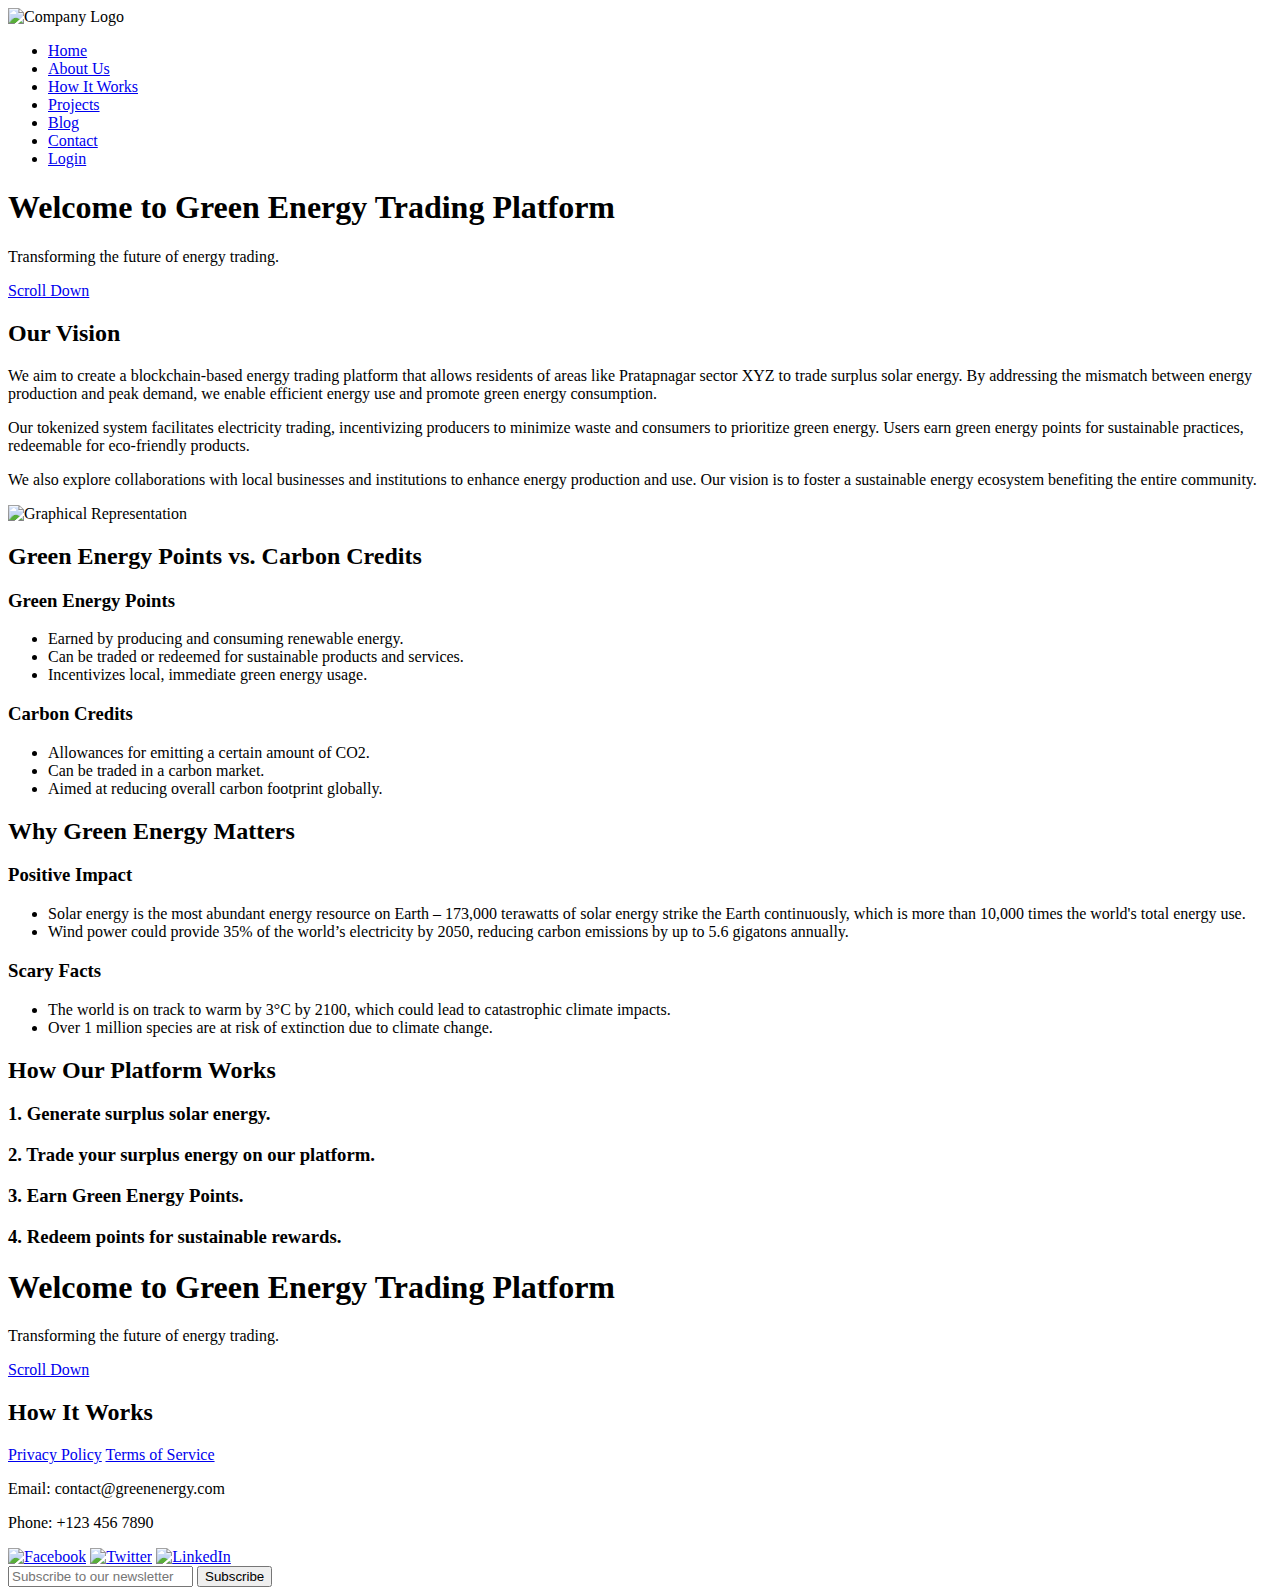
==== index.html @ 2029d24c "First Send Off" ====
<!DOCTYPE html>
<html lang="en">
<head>
    <meta charset="UTF-8">
    <meta name="viewport" content="width=device-width, initial-scale=1.0">
    <title>Green Energy Trading Platform</title>
    <link rel="stylesheet" href="styles.css">
</head>
<body>
    <header>
        <div class="container">
            <img src="logo.png" alt="Company Logo" class="logo">
            <nav>
                <div class="menu-icon" id="menu-icon">
                    <div></div>
                    <div></div>
                    <div></div>
                </div>
                <ul id="nav-links">
                    <li><a href="#home">Home</a></li>
                    <li><a href="about.html">About Us</a></li>
                    <li><a href="#how-it-works">How It Works</a></li>
                    <li><a href="#projects">Projects</a></li>
                    <li><a href="#blog">Blog</a></li>
                    <li><a href="#contact">Contact</a></li>
                    <li><a href="#login" class="login-button">Login</a></li>
                </ul>
            </nav>
        </div>
    </header>



    <section id="hero">
        <section id="home">
            <div class="hero-overlay"></div>
            <div class="container">
                <h1>Welcome to Green Energy Trading Platform</h1>
                <p>Transforming the future of energy trading.</p>
                <a href="#how-it-works" class="scroll-down">Scroll Down</a>
            </div>
        </section>
        
    </section>
    <section id="our-idea">
        <div class="container">
            <h2>Our Vision</h2>
            <div class="content">
                <div class="text">
                    <p>We aim to create a blockchain-based energy trading platform that allows residents of areas like Pratapnagar sector XYZ to trade surplus solar energy. By addressing the mismatch between energy production and peak demand, we enable efficient energy use and promote green energy consumption.</p>
                    <p>Our tokenized system facilitates electricity trading, incentivizing producers to minimize waste and consumers to prioritize green energy. Users earn green energy points for sustainable practices, redeemable for eco-friendly products.</p>
                    <p>We also explore collaborations with local businesses and institutions to enhance energy production and use. Our vision is to foster a sustainable energy ecosystem benefiting the entire community.</p>
                </div>
                <div class="graphic">
                    <img src="path-to-your-graphic.png" alt="Graphical Representation">
                </div>
            </div>
        </div>
    </section>
    
    <section id="green-energy-vs-carbon-credits">
        <div class="container">
            <h2>Green Energy Points vs. Carbon Credits</h2>
            <div class="comparison">
                <div class="comparison-item">
                    <h3>Green Energy Points</h3>
                    <ul>
                        <li>Earned by producing and consuming renewable energy.</li>
                        <li>Can be traded or redeemed for sustainable products and services.</li>
                        <li>Incentivizes local, immediate green energy usage.</li>
                    </ul>
                </div>
                <div class="comparison-item">
                    <h3>Carbon Credits</h3>
                    <ul>
                        <li>Allowances for emitting a certain amount of CO2.</li>
                        <li>Can be traded in a carbon market.</li>
                        <li>Aimed at reducing overall carbon footprint globally.</li>
                    </ul>
                </div>
            </div>
        </div>
    </section>

    <section id="facts">
        <div class="container">
            <h2>Why Green Energy Matters</h2>
            <div class="facts">
                <div class="fact-item">
                    <h3>Positive Impact</h3>
                    <ul>
                        <li>Solar energy is the most abundant energy resource on Earth – 173,000 terawatts of solar energy strike the Earth continuously, which is more than 10,000 times the world's total energy use.</li>
                        <li>Wind power could provide 35% of the world’s electricity by 2050, reducing carbon emissions by up to 5.6 gigatons annually.</li>
                    </ul>
                </div>
                <div class="fact-item">
                    <h3>Scary Facts</h3>
                    <ul>
                        <li>The world is on track to warm by 3°C by 2100, which could lead to catastrophic climate impacts.</li>
                        <li>Over 1 million species are at risk of extinction due to climate change.</li>
                    </ul>
                </div>
            </div>
        </div>
    </section>

    <section id="how-it-works">
        <div class="container">
            <h2>How Our Platform Works</h2>
            <div class="steps">
                <div class="step">
                    <h3>1. Generate surplus solar energy.</h3>
                </div>
                <div class="step">
                    <h3>2. Trade your surplus energy on our platform.</h3>
                </div>
                <div class="step">
                    <h3>3. Earn Green Energy Points.</h3>
                </div>
                <div class="step">
                    <h3>4. Redeem points for sustainable rewards.</h3>
                </div>
            </div>
        </div>
    </section>
    <section id="home">
        <div class="container">
            <h1>Welcome to Green Energy Trading Platform</h1>
            <p>Transforming the future of energy trading.</p>
            <a href="#how-it-works" class="scroll-down">Scroll Down</a>
        </div>
    </section>

    <section id="how-it-works">
        <div class="container">
            <h2>How It Works</h2>
            <!-- Content -->
        </div>
    </section>


    <footer>
        <div class="container">
            <div class="footer-links">
                <a href="#privacy">Privacy Policy</a>
                <a href="#terms">Terms of Service</a>
            </div>
            <div class="contact-info">
                <p>Email: contact@greenenergy.com</p>
                <p>Phone: +123 456 7890</p>
                <div class="social-media">
                    <a href="#facebook"><img src="facebook.png" alt="Facebook"></a>
                    <a href="#twitter"><img src="twitter.png" alt="Twitter"></a>
                    <a href="#linkedin"><img src="linkedin.png" alt="LinkedIn"></a>
                </div>
            </div>
            <div class="newsletter">
                <input type="email" placeholder="Subscribe to our newsletter">
                <button>Subscribe</button>
            </div>
        </div>
    </footer>

    <script src="scripts.js"></script>
</body>
</html>
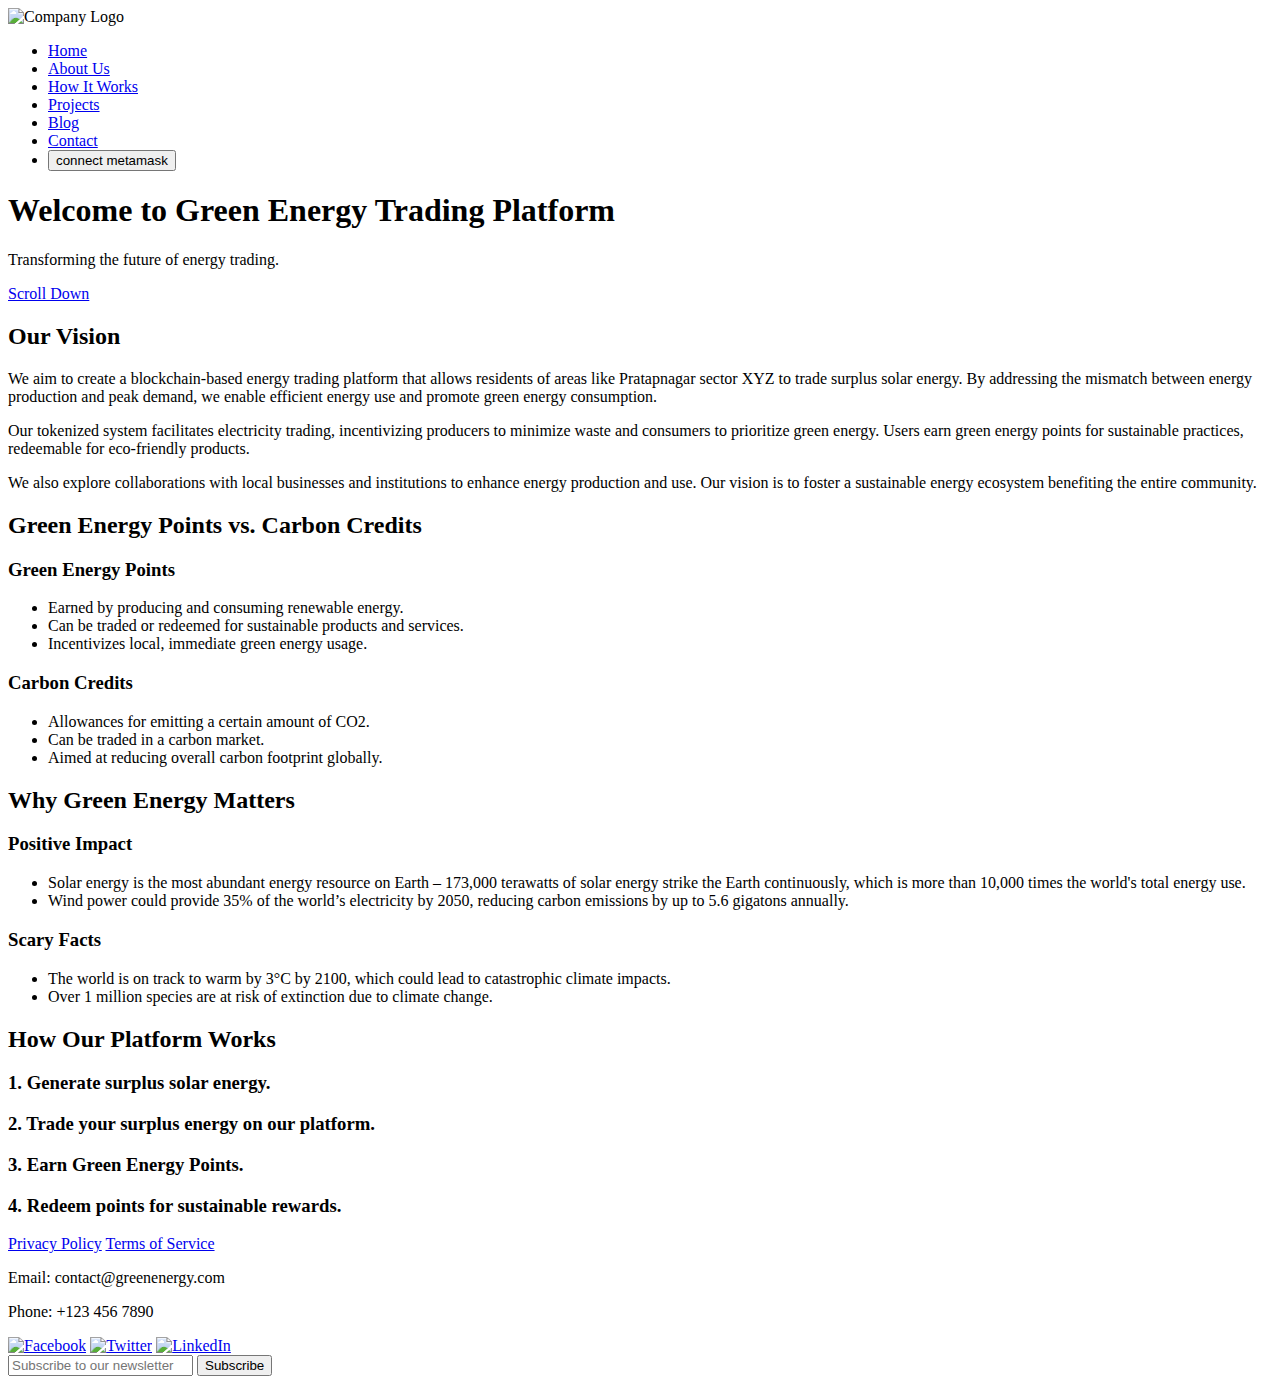
==== commit 152d93ba: "Merge pull request #3 from suhanibansal-05/main" ====
--- a/index.html
+++ b/index.html
@@ -1,15 +1,15 @@
 <!DOCTYPE html>
 <html lang="en">
 <head>
-    <meta charset="UTF-8">
-    <meta name="viewport" content="width=device-width, initial-scale=1.0">
+    <meta charset="UTF-8" />
+    <meta name="viewport" content="width=device-width, initial-scale=1.0" />
     <title>Green Energy Trading Platform</title>
-    <link rel="stylesheet" href="styles.css">
+    <link rel="stylesheet" href="styles.css" />
 </head>
 <body>
     <header>
         <div class="container">
-            <img src="logo.png" alt="Company Logo" class="logo">
+            <img src="Resources/logo.jpg" alt="Company Logo" class="logo" />
             <nav>
                 <div class="menu-icon" id="menu-icon">
                     <div></div>
@@ -23,16 +23,17 @@
                     <li><a href="#projects">Projects</a></li>
                     <li><a href="#blog">Blog</a></li>
                     <li><a href="#contact">Contact</a></li>
-                    <li><a href="#login" class="login-button">Login</a></li>
+                    <li><a href="index.html" target="_self"
+                        ><button
+                              id="connectButton">connect metamask</button></a></li>
                 </ul>
             </nav>
         </div>
     </header>
 
-
-
-    <section id="hero">
-        <section id="home">
+    <!-- Parent container with shared background image -->
+    <div class="shared-background">
+        <section id="hero">
             <div class="hero-overlay"></div>
             <div class="container">
                 <h1>Welcome to Green Energy Trading Platform</h1>
@@ -40,69 +41,68 @@
                 <a href="#how-it-works" class="scroll-down">Scroll Down</a>
             </div>
         </section>
-        
-    </section>
-    <section id="our-idea">
-        <div class="container">
-            <h2>Our Vision</h2>
-            <div class="content">
-                <div class="text">
-                    <p>We aim to create a blockchain-based energy trading platform that allows residents of areas like Pratapnagar sector XYZ to trade surplus solar energy. By addressing the mismatch between energy production and peak demand, we enable efficient energy use and promote green energy consumption.</p>
-                    <p>Our tokenized system facilitates electricity trading, incentivizing producers to minimize waste and consumers to prioritize green energy. Users earn green energy points for sustainable practices, redeemable for eco-friendly products.</p>
-                    <p>We also explore collaborations with local businesses and institutions to enhance energy production and use. Our vision is to foster a sustainable energy ecosystem benefiting the entire community.</p>
-                </div>
-                <div class="graphic">
-                    <img src="path-to-your-graphic.png" alt="Graphical Representation">
+
+        <section id="our-idea">
+            <div class="container">
+                <h2>Our Vision</h2>
+                <div class="content">
+                    <div class="text">
+                        <p>We aim to create a blockchain-based energy trading platform that allows residents of areas like Pratapnagar sector XYZ to trade surplus solar energy. By addressing the mismatch between energy production and peak demand, we enable efficient energy use and promote green energy consumption.</p>
+                        <p>Our tokenized system facilitates electricity trading, incentivizing producers to minimize waste and consumers to prioritize green energy. Users earn green energy points for sustainable practices, redeemable for eco-friendly products.</p>
+                        <p>We also explore collaborations with local businesses and institutions to enhance energy production and use. Our vision is to foster a sustainable energy ecosystem benefiting the entire community.</p>
+                    </div>
                 </div>
             </div>
-        </div>
-    </section>
+        </section>
+    </div>
     
-    <section id="green-energy-vs-carbon-credits">
-        <div class="container">
-            <h2>Green Energy Points vs. Carbon Credits</h2>
-            <div class="comparison">
-                <div class="comparison-item">
-                    <h3>Green Energy Points</h3>
-                    <ul>
-                        <li>Earned by producing and consuming renewable energy.</li>
-                        <li>Can be traded or redeemed for sustainable products and services.</li>
-                        <li>Incentivizes local, immediate green energy usage.</li>
-                    </ul>
-                </div>
-                <div class="comparison-item">
-                    <h3>Carbon Credits</h3>
-                    <ul>
-                        <li>Allowances for emitting a certain amount of CO2.</li>
-                        <li>Can be traded in a carbon market.</li>
-                        <li>Aimed at reducing overall carbon footprint globally.</li>
-                    </ul>
+    <div class="shared-background1">
+        <section id="green-energy-vs-carbon-credits">
+            <div class="container">
+                <h2>Green Energy Points vs. Carbon Credits</h2>
+                <div class="comparison">
+                    <div class="comparison-item">
+                        <h3>Green Energy Points</h3>
+                        <ul>
+                            <li>Earned by producing and consuming renewable energy.</li>
+                            <li>Can be traded or redeemed for sustainable products and services.</li>
+                            <li>Incentivizes local, immediate green energy usage.</li>
+                        </ul>
+                    </div>
+                    <div class="comparison-item">
+                        <h3>Carbon Credits</h3>
+                        <ul>
+                            <li>Allowances for emitting a certain amount of CO2.</li>
+                            <li>Can be traded in a carbon market.</li>
+                            <li>Aimed at reducing overall carbon footprint globally.</li>
+                        </ul>
+                    </div>
                 </div>
             </div>
-        </div>
-    </section>
+        </section>
 
-    <section id="facts">
-        <div class="container">
-            <h2>Why Green Energy Matters</h2>
-            <div class="facts">
-                <div class="fact-item">
-                    <h3>Positive Impact</h3>
-                    <ul>
-                        <li>Solar energy is the most abundant energy resource on Earth – 173,000 terawatts of solar energy strike the Earth continuously, which is more than 10,000 times the world's total energy use.</li>
-                        <li>Wind power could provide 35% of the world’s electricity by 2050, reducing carbon emissions by up to 5.6 gigatons annually.</li>
-                    </ul>
-                </div>
-                <div class="fact-item">
-                    <h3>Scary Facts</h3>
-                    <ul>
-                        <li>The world is on track to warm by 3°C by 2100, which could lead to catastrophic climate impacts.</li>
-                        <li>Over 1 million species are at risk of extinction due to climate change.</li>
-                    </ul>
+        <section id="facts">
+            <div class="container">
+                <h2>Why Green Energy Matters</h2>
+                <div class="facts">
+                    <div class="fact-item">
+                        <h3>Positive Impact</h3>
+                        <ul>
+                            <li>Solar energy is the most abundant energy resource on Earth – 173,000 terawatts of solar energy strike the Earth continuously, which is more than 10,000 times the world's total energy use.</li>
+                            <li>Wind power could provide 35% of the world’s electricity by 2050, reducing carbon emissions by up to 5.6 gigatons annually.</li>
+                        </ul>
+                    </div>
+                    <div class="fact-item">
+                        <h3>Scary Facts</h3>
+                        <ul>
+                            <li>The world is on track to warm by 3°C by 2100, which could lead to catastrophic climate impacts.</li>
+                            <li>Over 1 million species are at risk of extinction due to climate change.</li>
+                        </ul>
+                    </div>
                 </div>
             </div>
-        </div>
-    </section>
+        </section>
+    </div>
 
     <section id="how-it-works">
         <div class="container">
@@ -123,21 +123,6 @@
             </div>
         </div>
     </section>
-    <section id="home">
-        <div class="container">
-            <h1>Welcome to Green Energy Trading Platform</h1>
-            <p>Transforming the future of energy trading.</p>
-            <a href="#how-it-works" class="scroll-down">Scroll Down</a>
-        </div>
-    </section>
-
-    <section id="how-it-works">
-        <div class="container">
-            <h2>How It Works</h2>
-            <!-- Content -->
-        </div>
-    </section>
-
 
     <footer>
         <div class="container">
@@ -149,18 +134,22 @@
                 <p>Email: contact@greenenergy.com</p>
                 <p>Phone: +123 456 7890</p>
                 <div class="social-media">
-                    <a href="#facebook"><img src="facebook.png" alt="Facebook"></a>
-                    <a href="#twitter"><img src="twitter.png" alt="Twitter"></a>
-                    <a href="#linkedin"><img src="linkedin.png" alt="LinkedIn"></a>
+                    <a href="#facebook"><img src="Resources/facebookicon.png" alt="Facebook" /></a>
+                    <a href="#twitter"><img src="Resources/twittericon.png" alt="Twitter" /></a>
+                    <a href="#linkedin"><img src="Resources/linkedin.png" alt="LinkedIn" /></a>
                 </div>
             </div>
             <div class="newsletter">
-                <input type="email" placeholder="Subscribe to our newsletter">
+                <input type="email" placeholder="Subscribe to our newsletter" />
                 <button>Subscribe</button>
             </div>
         </div>
     </footer>
 
+    
     <script src="scripts.js"></script>
+    <script src="https://cdn.jsdelivr.net/npm/web3/dist/web3.min.js"></script>
+
+    <script src="app.js"></script>
 </body>
-</html>+</html>
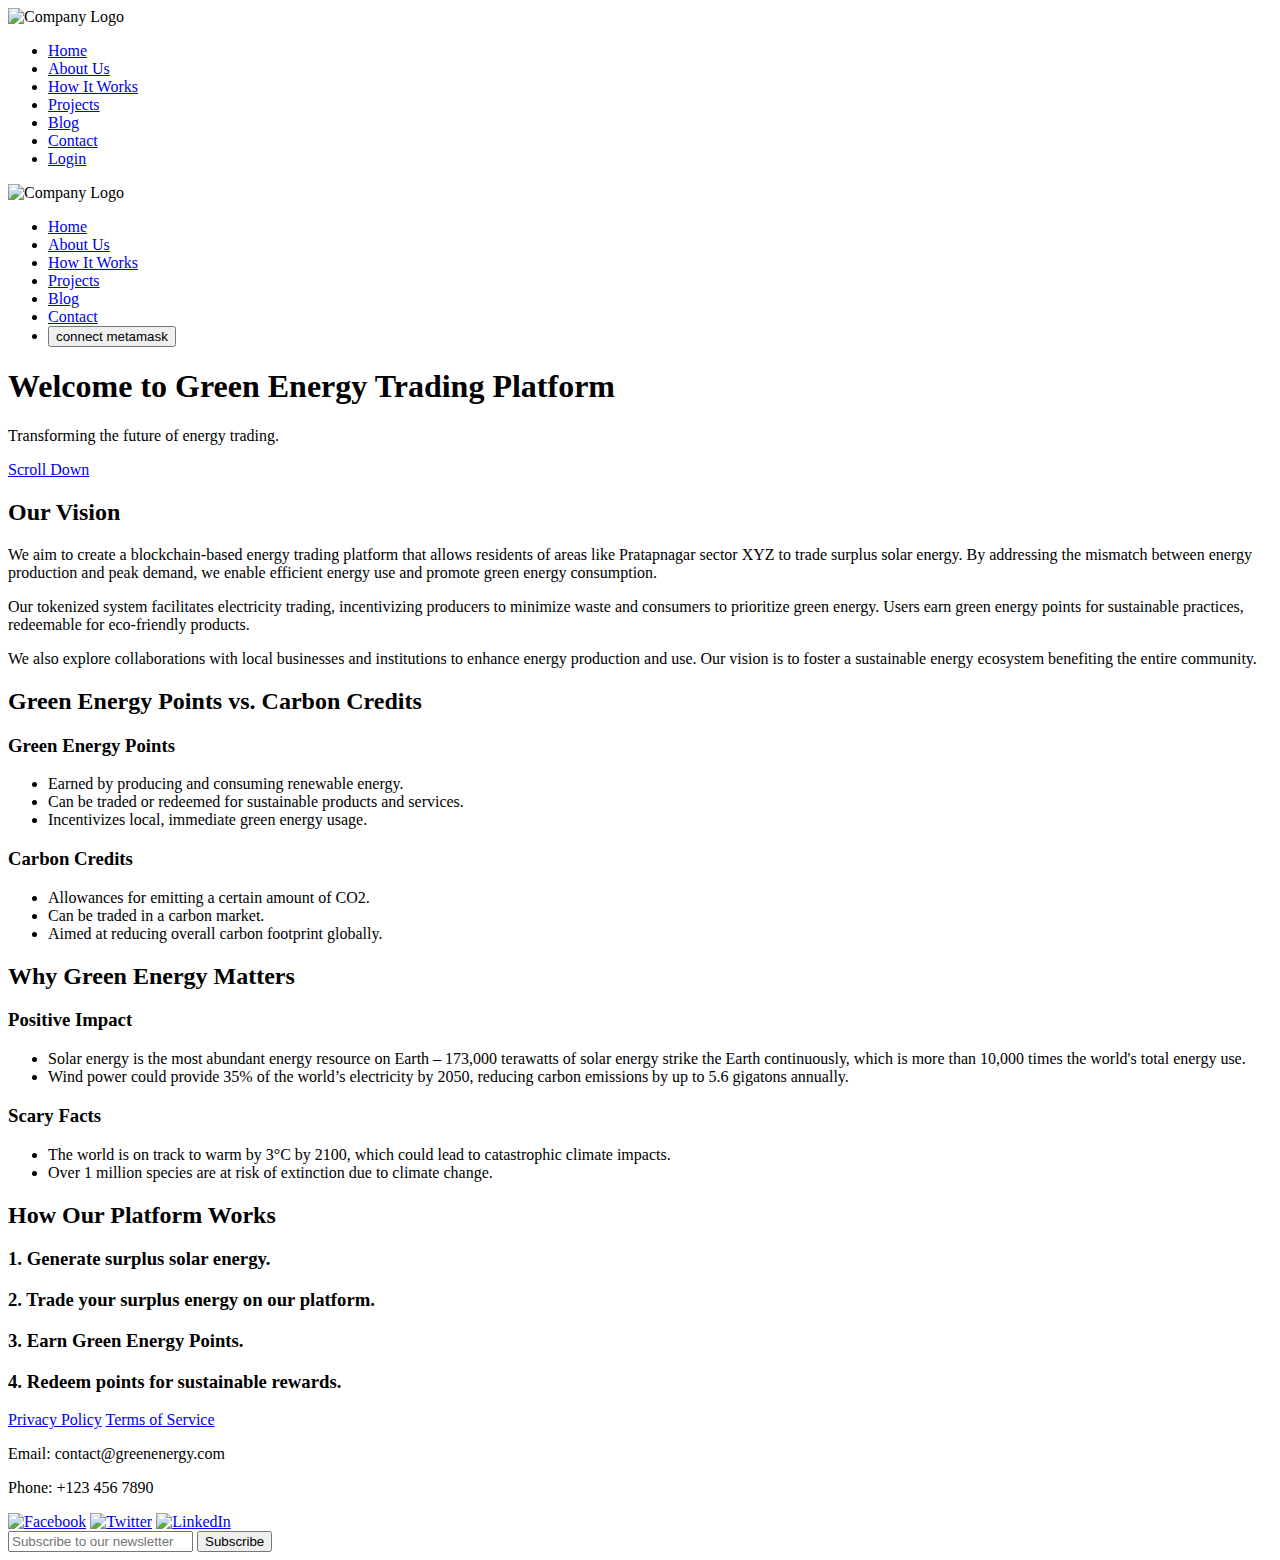
==== commit 050cb483: "3rd token with HI" ====
--- a/index.html
+++ b/index.html
@@ -8,6 +8,33 @@
 </head>
 <body>
     <header>
+ 
+      <div class="container">
+        <img src="Resources/logo.jpg" alt="Company Logo" class="logo" />
+        <nav>
+          <div class="menu-icon" id="menu-icon">
+            <div></div>
+            <div></div>
+            <div></div>
+          </div>
+          <ul id="nav-links">
+            <li><a href="#home">Home</a></li>
+            <li><a href="about.html">About Us</a></li>
+            <li><a href="#how-it-works">How It Works</a></li>
+            <li><a href="#projects">Projects</a></li>
+            <li><a href="#blogs">Blog</a></li>
+            <li><a href="#contact">Contact</a></li>
+            <li><a href="#login" class="login-button">Login</a></li>
+          </ul>
+        </nav>
+      </div>
+    </header>
+
+    <section id="hero">
+      <section id="home">
+        <div class="hero-overlay"></div>
+
+ 
         <div class="container">
             <img src="Resources/logo.jpg" alt="Company Logo" class="logo" />
             <nav>
@@ -32,7 +59,7 @@
     </header>
 
     <!-- Parent container with shared background image -->
-    <div class="shared-background">
+    <div class="shared-baxckground">
         <section id="hero">
             <div class="hero-overlay"></div>
             <div class="container">
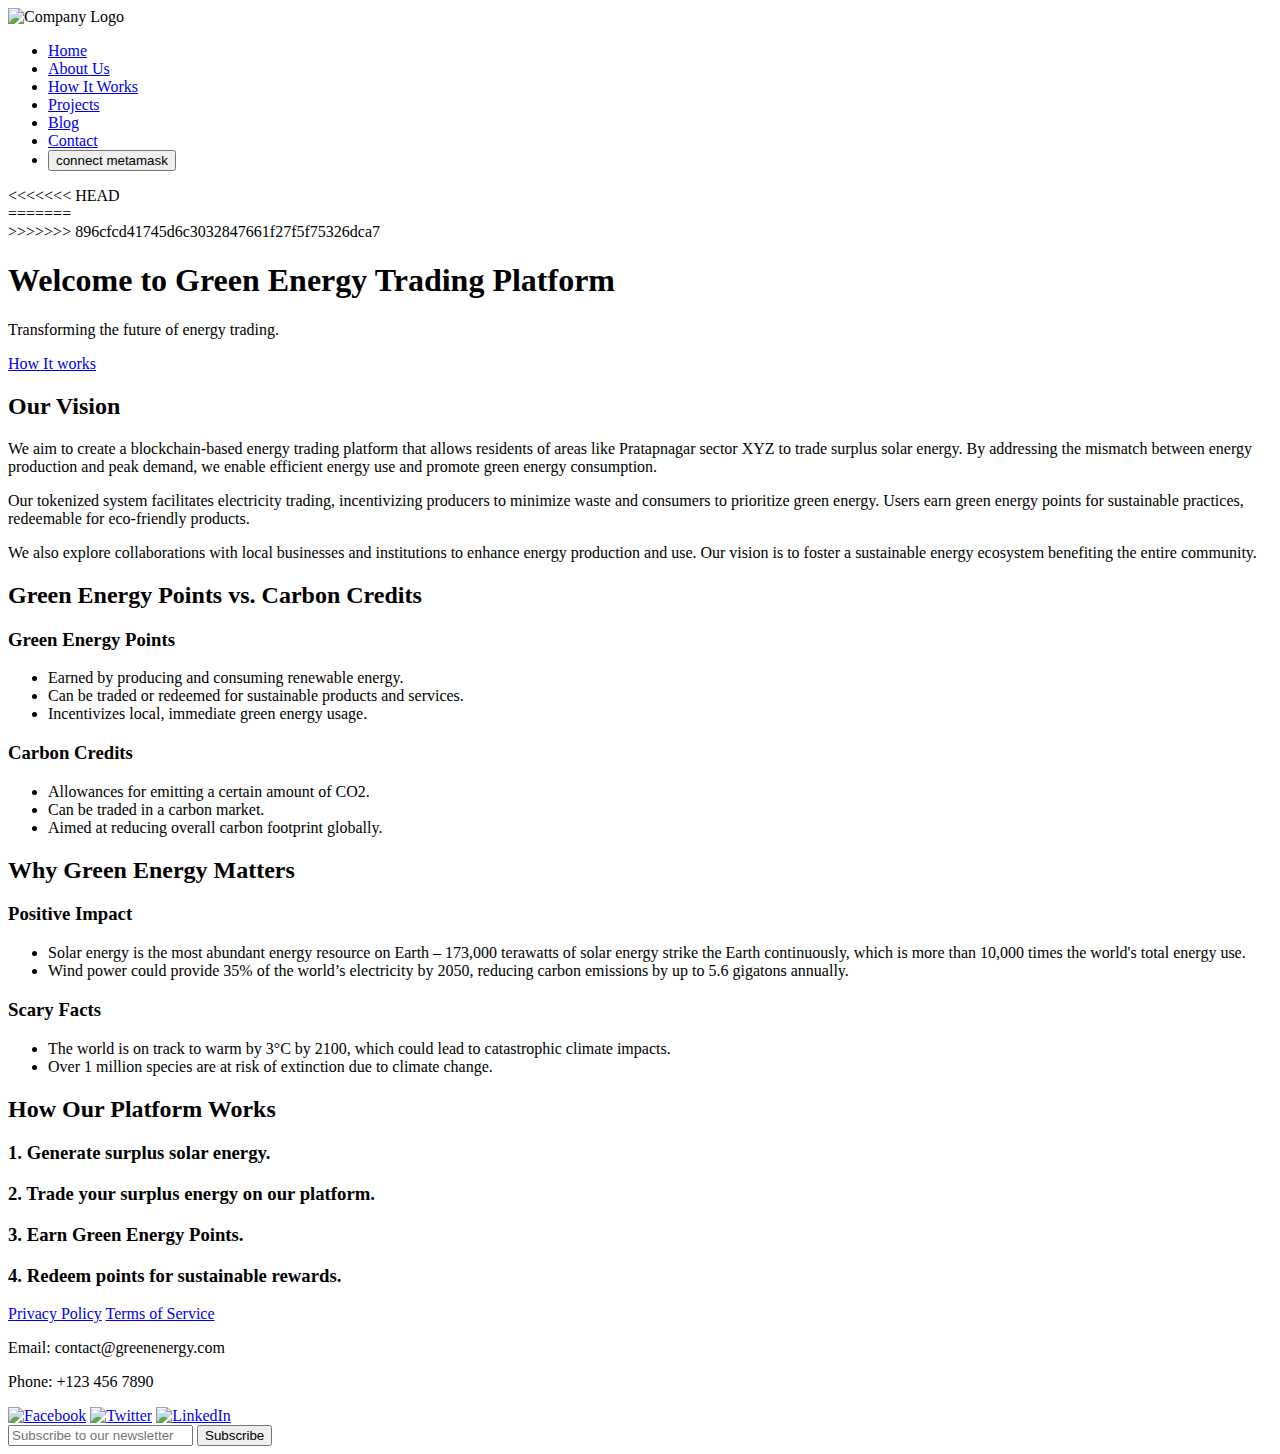
==== commit 1c7cdde7: "Merge branch 'main' of https://github.com/drishangupta/REC-System-For-a-Microgrid-" ====
--- a/index.html
+++ b/index.html
@@ -1,40 +1,15 @@
 <!DOCTYPE html>
 <html lang="en">
+
 <head>
     <meta charset="UTF-8" />
     <meta name="viewport" content="width=device-width, initial-scale=1.0" />
     <title>Green Energy Trading Platform</title>
     <link rel="stylesheet" href="styles.css" />
 </head>
+
 <body>
     <header>
- 
-      <div class="container">
-        <img src="Resources/logo.jpg" alt="Company Logo" class="logo" />
-        <nav>
-          <div class="menu-icon" id="menu-icon">
-            <div></div>
-            <div></div>
-            <div></div>
-          </div>
-          <ul id="nav-links">
-            <li><a href="#home">Home</a></li>
-            <li><a href="about.html">About Us</a></li>
-            <li><a href="#how-it-works">How It Works</a></li>
-            <li><a href="#projects">Projects</a></li>
-            <li><a href="#blogs">Blog</a></li>
-            <li><a href="#contact">Contact</a></li>
-            <li><a href="#login" class="login-button">Login</a></li>
-          </ul>
-        </nav>
-      </div>
-    </header>
-
-    <section id="hero">
-      <section id="home">
-        <div class="hero-overlay"></div>
-
- 
         <div class="container">
             <img src="Resources/logo.jpg" alt="Company Logo" class="logo" />
             <nav>
@@ -48,43 +23,54 @@
                     <li><a href="about.html">About Us</a></li>
                     <li><a href="#how-it-works">How It Works</a></li>
                     <li><a href="#projects">Projects</a></li>
-                    <li><a href="#blog">Blog</a></li>
+                    <li><a href="#blogs">Blog</a></li>
                     <li><a href="#contact">Contact</a></li>
-                    <li><a href="index.html" target="_self"
-                        ><button
-                              id="connectButton">connect metamask</button></a></li>
+                    <li><a href="index.html" target="_self"><button id="connectButton">connect metamask</button></a>
+                    </li>
                 </ul>
             </nav>
         </div>
     </header>
+<<<<<<< HEAD
 
     <!-- Parent container with shared background image -->
     <div class="shared-baxckground">
+=======
+    <div class="shared-background">
+>>>>>>> 896cfcd41745d6c3032847661f27f5f75326dca7
         <section id="hero">
             <div class="hero-overlay"></div>
             <div class="container">
                 <h1>Welcome to Green Energy Trading Platform</h1>
                 <p>Transforming the future of energy trading.</p>
-                <a href="#how-it-works" class="scroll-down">Scroll Down</a>
+                <a href="#how-it-works" class="scroll-down">How It works</a>
             </div>
         </section>
 
         <section id="our-idea">
+            <div class="hero-overlay"></div>
             <div class="container">
                 <h2>Our Vision</h2>
                 <div class="content">
                     <div class="text">
-                        <p>We aim to create a blockchain-based energy trading platform that allows residents of areas like Pratapnagar sector XYZ to trade surplus solar energy. By addressing the mismatch between energy production and peak demand, we enable efficient energy use and promote green energy consumption.</p>
-                        <p>Our tokenized system facilitates electricity trading, incentivizing producers to minimize waste and consumers to prioritize green energy. Users earn green energy points for sustainable practices, redeemable for eco-friendly products.</p>
-                        <p>We also explore collaborations with local businesses and institutions to enhance energy production and use. Our vision is to foster a sustainable energy ecosystem benefiting the entire community.</p>
+                        <p>We aim to create a blockchain-based energy trading platform that allows residents of areas
+                            like Pratapnagar sector XYZ to trade surplus solar energy. By addressing the mismatch
+                            between energy production and peak demand, we enable efficient energy use and promote green
+                            energy consumption.</p>
+                        <p>Our tokenized system facilitates electricity trading, incentivizing producers to minimize
+                            waste and consumers to prioritize green energy. Users earn green energy points for
+                            sustainable practices, redeemable for eco-friendly products.</p>
+                        <p>We also explore collaborations with local businesses and institutions to enhance energy
+                            production and use. Our vision is to foster a sustainable energy ecosystem benefiting the
+                            entire community.</p>
                     </div>
                 </div>
             </div>
         </section>
     </div>
-    
     <div class="shared-background1">
         <section id="green-energy-vs-carbon-credits">
+            <div class="Diff-overlay"></div>
             <div class="container">
                 <h2>Green Energy Points vs. Carbon Credits</h2>
                 <div class="comparison">
@@ -109,20 +95,25 @@
         </section>
 
         <section id="facts">
+            <div class="Diff-overlay"></div>
             <div class="container">
                 <h2>Why Green Energy Matters</h2>
                 <div class="facts">
                     <div class="fact-item">
                         <h3>Positive Impact</h3>
                         <ul>
-                            <li>Solar energy is the most abundant energy resource on Earth – 173,000 terawatts of solar energy strike the Earth continuously, which is more than 10,000 times the world's total energy use.</li>
-                            <li>Wind power could provide 35% of the world’s electricity by 2050, reducing carbon emissions by up to 5.6 gigatons annually.</li>
+                            <li>Solar energy is the most abundant energy resource on Earth – 173,000 terawatts of solar
+                                energy strike the Earth continuously, which is more than 10,000 times the world's total
+                                energy use.</li>
+                            <li>Wind power could provide 35% of the world’s electricity by 2050, reducing carbon
+                                emissions by up to 5.6 gigatons annually.</li>
                         </ul>
                     </div>
                     <div class="fact-item">
                         <h3>Scary Facts</h3>
                         <ul>
-                            <li>The world is on track to warm by 3°C by 2100, which could lead to catastrophic climate impacts.</li>
+                            <li>The world is on track to warm by 3°C by 2100, which could lead to catastrophic climate
+                                impacts.</li>
                             <li>Over 1 million species are at risk of extinction due to climate change.</li>
                         </ul>
                     </div>
@@ -173,10 +164,9 @@
         </div>
     </footer>
 
-    
     <script src="scripts.js"></script>
     <script src="https://cdn.jsdelivr.net/npm/web3/dist/web3.min.js"></script>
-
     <script src="app.js"></script>
 </body>
-</html>
+
+</html>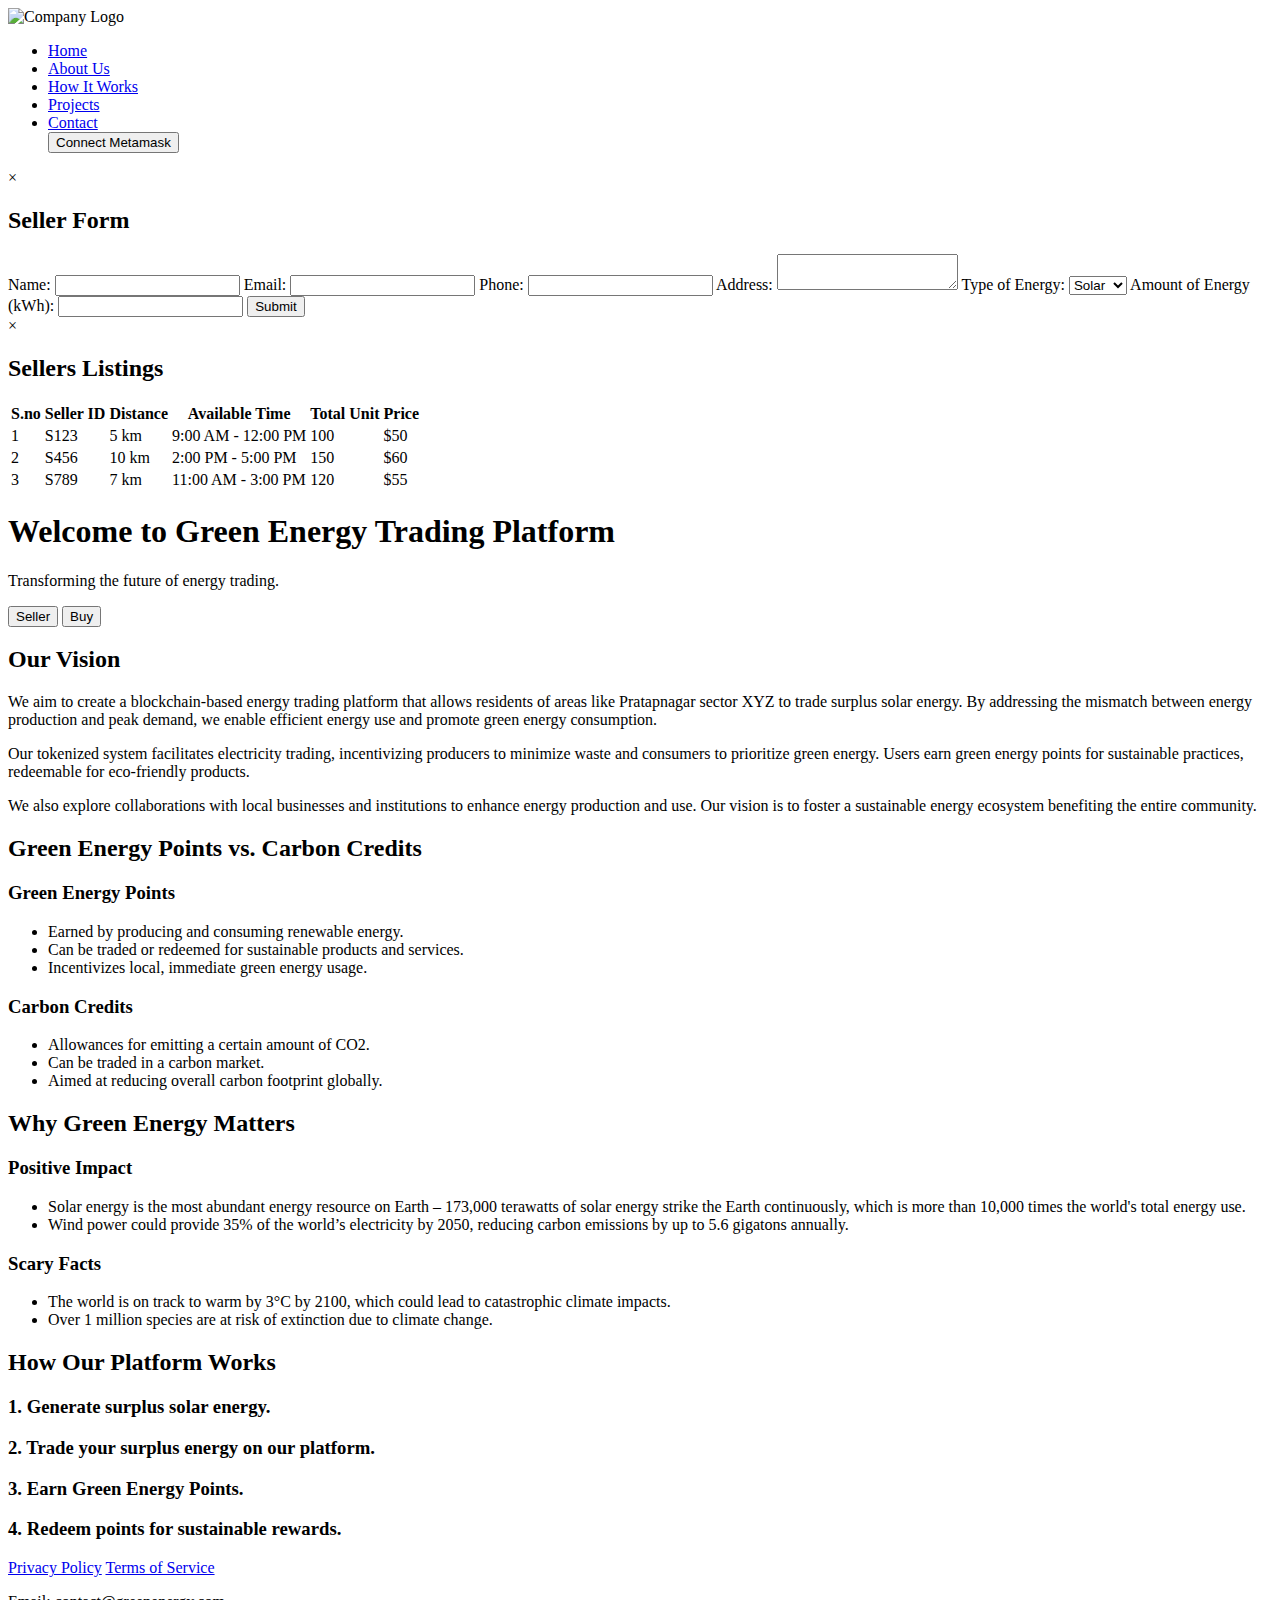
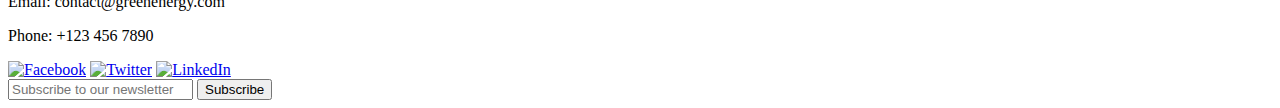
==== commit 0d48c7d4: "added new buttons" ====
--- a/index.html
+++ b/index.html
@@ -1,17 +1,15 @@
 <!DOCTYPE html>
 <html lang="en">
-
 <head>
-    <meta charset="UTF-8" />
-    <meta name="viewport" content="width=device-width, initial-scale=1.0" />
+    <meta charset="UTF-8">
+    <meta name="viewport" content="width=device-width, initial-scale=1.0">
     <title>Green Energy Trading Platform</title>
-    <link rel="stylesheet" href="styles.css" />
+    <link rel="stylesheet" href="styles.css">
 </head>
-
 <body>
     <header>
         <div class="container">
-            <img src="Resources/logo.jpg" alt="Company Logo" class="logo" />
+            <img src="Resources/logo.jpg" alt="Company Logo" class="logo">
             <nav>
                 <div class="menu-icon" id="menu-icon">
                     <div></div>
@@ -23,27 +21,82 @@
                     <li><a href="about.html">About Us</a></li>
                     <li><a href="#how-it-works">How It Works</a></li>
                     <li><a href="#projects">Projects</a></li>
-                    <li><a href="#blogs">Blog</a></li>
+                    
                     <li><a href="#contact">Contact</a></li>
-                    <li><a href="index.html" target="_self"><button id="connectButton">connect metamask</button></a>
-                    </li>
+                    <button id="connectButton" onclick="final()">Connect Metamask</button>
                 </ul>
+                
             </nav>
         </div>
     </header>
-<<<<<<< HEAD
-
-    <!-- Parent container with shared background image -->
-    <div class="shared-baxckground">
-=======
+
+    <!-- Seller Form Modal -->
+    <div id="sellerModal" class="modal">
+        <div class="modal-content">
+            <span class="close">&times;</span>
+            <h2>Seller Form</h2>
+            <form id="sellerForm">
+                <label for="name">Name:</label>
+                <input type="text" id="name" name="name" required>
+                <label for="email">Email:</label>
+                <input type="email" id="email" name="email" required>
+                <label for="phone">Phone:</label>
+                <input type="tel" id="phone" name="phone" required>
+                <label for="address">Address:</label>
+                <textarea id="address" name="address" required></textarea>
+                <label for="energyType">Type of Energy:</label>
+                <select id="energyType" name="energyType" required>
+                    <option value="solar">Solar</option>
+                    <option value="wind">Wind</option>
+                    <option value="hydro">Hydro</option>
+                </select>
+                <label for="energyAmount">Amount of Energy (kWh):</label>
+                <input type="number" id="energyAmount" name="energyAmount" required>
+                <button type="submit">Submit</button>
+            </form>
+        </div>
+    </div>
+    <!-- Modal for buyer listings -->
+<div id="listingsModal" class="modal">
+    <div class="modal-content">
+        <span class="close">&times;</span>
+        <h2>Sellers  Listings</h2>
+        <table>
+            <thead>
+                <tr>
+                    <th>S.no</th>
+                    <th>Seller ID</th>
+                    <th>Distance</th>
+                    <th>Available Time</th>
+                    <th>Total Unit</th>
+                    <th>Price</th>
+                    
+                </tr>
+            </thead>
+            <tbody>
+                <tr>
+                    <td class="serial-number">1</td>
+                    <td class="seller-id">ABC123</td>
+                    <td class="distance">5 km</td>
+                    <td class="time-slot">9 AM - 12 PM</td>
+                    <td class="total-unit">100 kWh</td>
+                    <td class="price">$50</td>
+                    <td><button class="select-button">Select</button></td>
+                </tr>
+                <!-- Add more rows as needed -->
+            </tbody>
+        </table>
+    </div>
+</div>  
+
     <div class="shared-background">
->>>>>>> 896cfcd41745d6c3032847661f27f5f75326dca7
         <section id="hero">
             <div class="hero-overlay"></div>
             <div class="container">
                 <h1>Welcome to Green Energy Trading Platform</h1>
                 <p>Transforming the future of energy trading.</p>
-                <a href="#how-it-works" class="scroll-down">How It works</a>
+                <button id="sellerButton">Seller</button>
+                <button class="view-listings-button">Buy </button>
             </div>
         </section>
 
@@ -68,6 +121,7 @@
             </div>
         </section>
     </div>
+
     <div class="shared-background1">
         <section id="green-energy-vs-carbon-credits">
             <div class="Diff-overlay"></div>
@@ -152,13 +206,13 @@
                 <p>Email: contact@greenenergy.com</p>
                 <p>Phone: +123 456 7890</p>
                 <div class="social-media">
-                    <a href="#facebook"><img src="Resources/facebookicon.png" alt="Facebook" /></a>
-                    <a href="#twitter"><img src="Resources/twittericon.png" alt="Twitter" /></a>
-                    <a href="#linkedin"><img src="Resources/linkedin.png" alt="LinkedIn" /></a>
+                    <a href="#facebook"><img src="Resources/facebookicon.png" alt="Facebook"></a>
+                    <a href="#twitter"><img src="Resources/twittericon.png" alt="Twitter"></a>
+                    <a href="#linkedin"><img src="Resources/linkedin.png" alt="LinkedIn"></a>
                 </div>
             </div>
             <div class="newsletter">
-                <input type="email" placeholder="Subscribe to our newsletter" />
+                <input type="email" placeholder="Subscribe to our newsletter">
                 <button>Subscribe</button>
             </div>
         </div>
@@ -168,5 +222,4 @@
     <script src="https://cdn.jsdelivr.net/npm/web3/dist/web3.min.js"></script>
     <script src="app.js"></script>
 </body>
-
-</html>+</html>
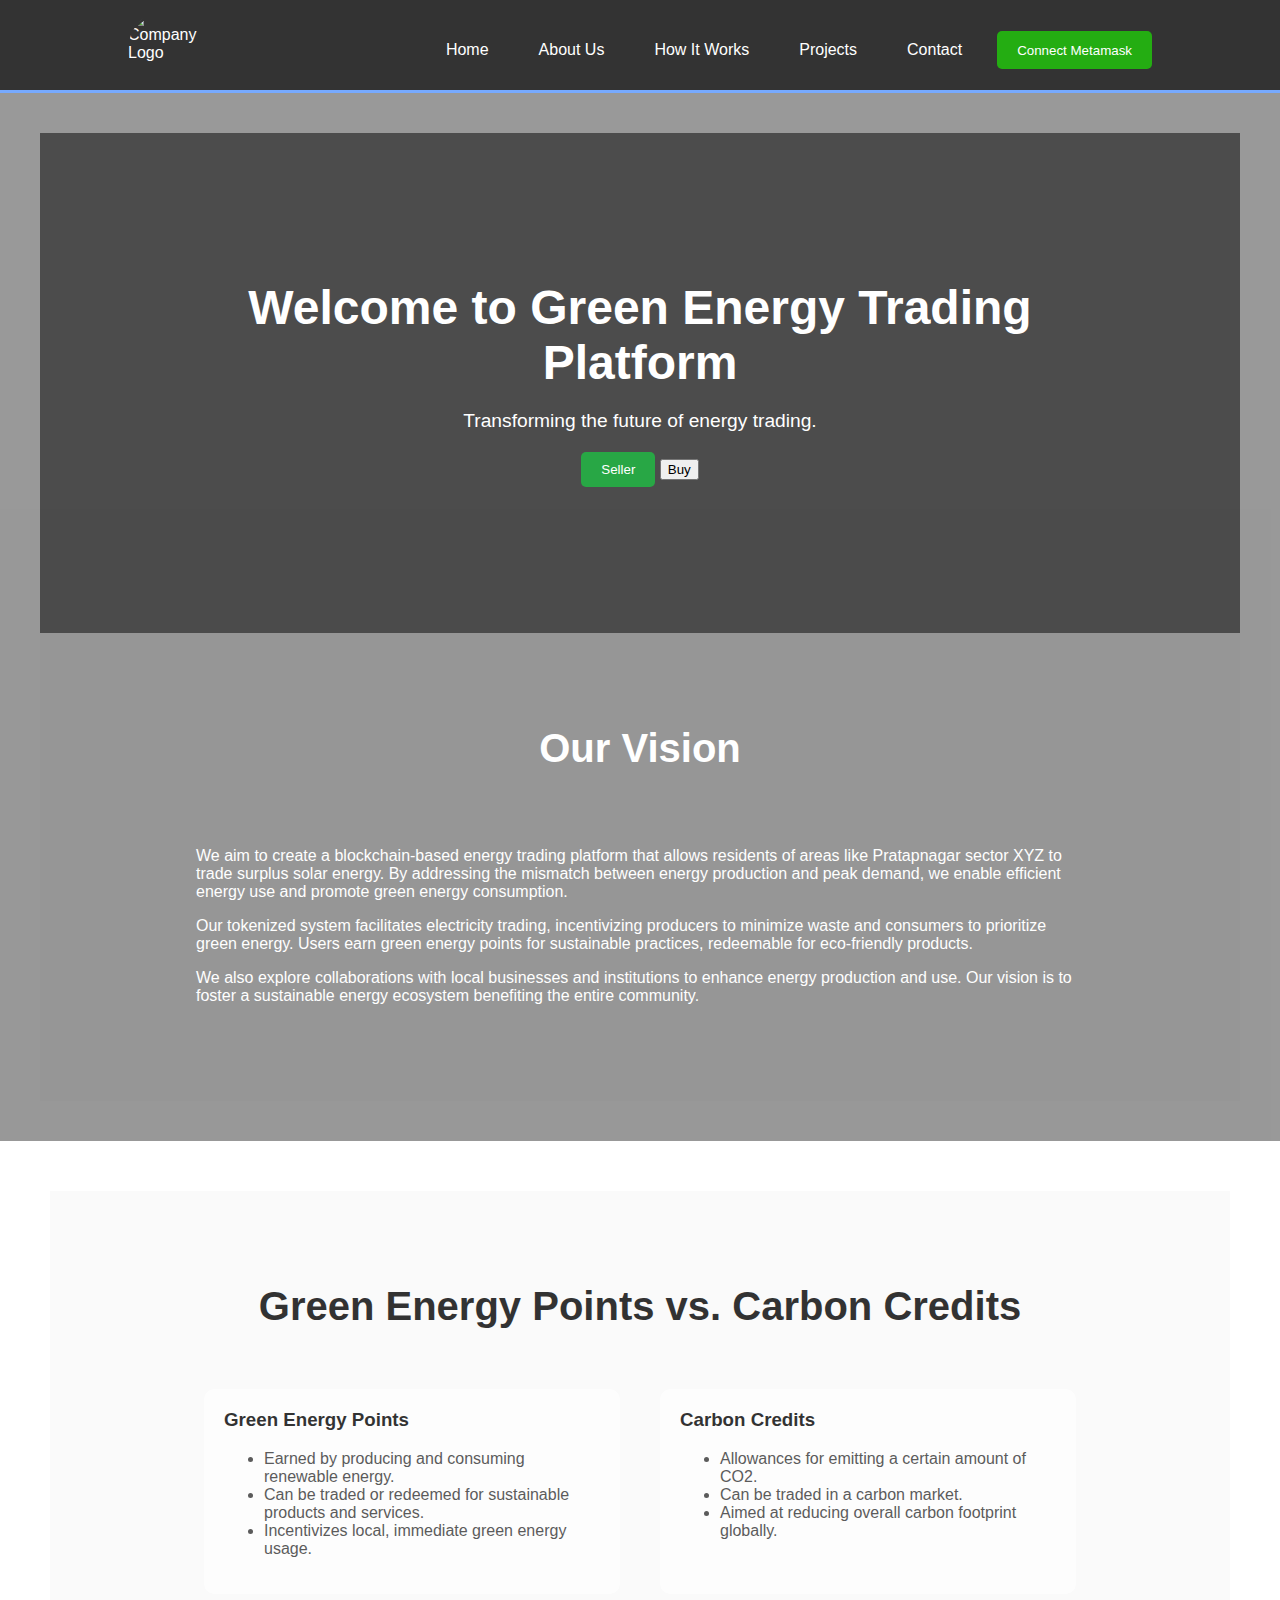
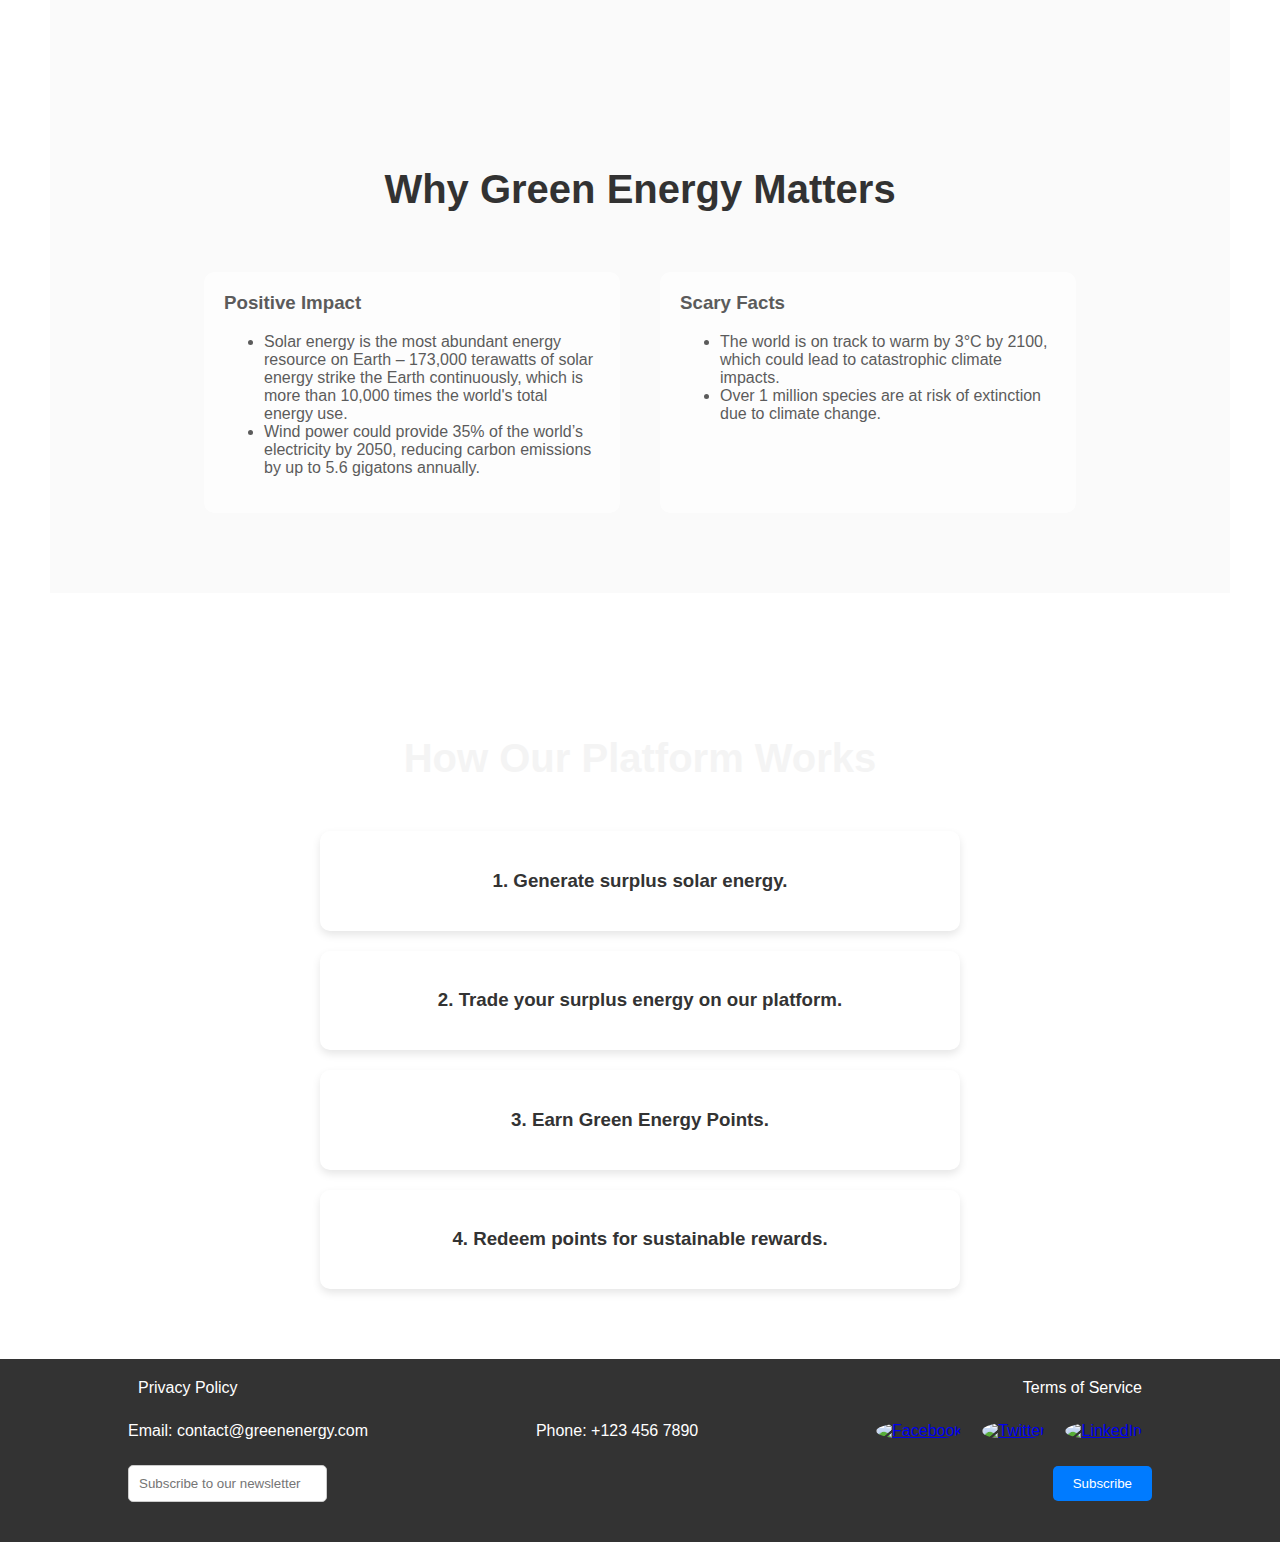
==== commit 56484e26: "s" ====
--- a/index.html
+++ b/index.html
@@ -34,8 +34,8 @@
     <div id="sellerModal" class="modal">
         <div class="modal-content">
             <span class="close">&times;</span>
-            <h2>Seller Form</h2>
-            <form id="sellerForm">
+            <h2>Seller Form</ h2>
+            <form action="D:/XAMPP/htdocs/phpForm.php" method="post" id="sellerForm">
                 <label for="name">Name:</label>
                 <input type="text" id="name" name="name" required>
                 <label for="email">Email:</label>
--- a/styles.css
+++ b/styles.css
@@ -0,0 +1,781 @@
+/* General Styles */
+body {
+    font-family: Arial, sans-serif;
+    margin: 0;
+    padding: 0;
+    color: #333;
+}
+
+.container {
+    width: 80%;
+    margin: 0 auto;
+    position: relative;
+}
+
+/* Header Styles */
+/* header {
+    background: rgb(45,44,59);
+    background: linear-gradient(90deg, rgba(45,44,59,1) 3%, rgba(86,176,113,1) 5%, rgba(42,64,49,1) 99%);
+    padding: 10px 0;
+    display: flex;
+    justify-content: center;
+    align-items: center;
+}
+
+header .container {
+    display: flex;
+    justify-content: space-between;
+    align-items: center;
+    width: 80%;
+    max-width: 1200px;
+}
+
+.logo {
+    width: 80px;
+    height: 80px;
+    border-radius: 60%;
+    margin-right: 20px;
+}
+
+nav {
+    display: flex;
+    align-items: ;
+    flex: 1;
+    justify-content: center;
+}
+
+nav ul {
+    list-style: none;
+    display: flex;
+    margin: 0;
+    padding: 0;
+}
+
+nav ul li {
+    margin-left: 25px;
+}
+
+nav ul li a {
+    text-decoration: none;
+    color: #333;
+}*/
+
+#connectButton {
+    margin-left: 20px;
+    padding: 10px 20px;
+    background-color: #24ad12;
+    color: #fff;
+    border: none;
+    border-radius: 5px;
+    cursor: pointer;
+    transition: background-color 0.3s;
+}
+
+#connectButton:hover {
+    background-color: #0056b3;
+}
+
+/*
+.menu-icon {
+    display: none;
+    flex-direction: column;
+    cursor: pointer;
+}
+
+.menu-icon div {
+    width: 25px;
+    height: 3px;
+    background: #333;
+    margin: 4px 0;
+}
+
+#nav-links {
+    display: flex;
+    align-items: center;
+} */
+header {
+    background: #333;
+    color: #fff;
+    padding-top: 10px;
+    min-height: 70px;
+    border-bottom: #77aaff 3px solid;
+}
+
+header .container {
+    display: flex;
+    align-items: center;
+    justify-content: space-between;
+}
+
+.logo {
+    height: 80px;
+    width: 80px;
+    border-radius: 50%;
+}
+
+nav {
+    flex: 1;
+}
+
+#nav-links {
+    list-style: none;
+    padding: 0;
+    margin: 0;
+    display: flex;
+    justify-content: flex-end;
+}
+
+#nav-links li {
+    margin-left: 20px;
+}
+
+#nav-links a {
+    color: #fff;
+    text-decoration: none;
+    font-size: 16px;
+    padding: 10px 15px;
+    display: block;
+    transition: background 0.3s ease;
+}
+
+#nav-links a:hover {
+    background: #575757;
+    border-radius: 5px;
+}
+
+
+@media (max-width: 768px) {
+    header .container {
+        width: 90%;
+    }
+
+    .menu-icon {
+        display: flex;
+    }
+
+    #nav-links {
+        display: none;
+        flex-direction: column;
+        width: 100%;
+        background: #f4f4f4;
+        position: absolute;
+        top: 60px;
+        left: 0;
+        padding: 10px 0;
+    }
+
+    #nav-links li {
+        margin: 10px 0;
+    }
+
+    #nav-links li a {
+        padding: 10px 20px;
+        display: block;
+    }
+}
+
+@media (max-width: 480px) {
+    .logo {
+        width: 80px;
+        height: 80px;
+    }
+}
+
+.show {
+    display: flex !important;
+}
+
+/* Overlay styling for sections */
+.tinted-overlay {
+    position: relative;
+}
+
+.tinted-overlay::before {
+    content: '';
+    position: absolute;
+    top: 0;
+    left: 0;
+    right: 0;
+    bottom: 0;
+    background: rgba(0, 0, 0, 0.5);
+    z-index: 1;
+}
+
+.tinted-overlay .container {
+    position: relative;
+    z-index: 2;
+}
+
+.show {
+    display: flex !important;
+}
+
+/* Shared Background Section Styles */
+.shared-background {
+    background: url('Resources/hero-image.jpeg') no-repeat center center/cover;
+    position: relative;
+    color: white;
+    
+    padding: 40px;
+    border-radius: 5%;
+}
+
+.shared-background1 {
+    background: url('Resources/bg3.jpg') no-repeat center center/cover;
+    position: relative;
+    padding: 50px;
+    border-radius: 5%;
+    
+}
+
+/* Overlay Styles */
+#hero {
+    background: url('Resources/hero-image.jpg') no-repeat center center/cover;
+    height: 400px;
+    position: relative;
+    color: #fff;
+    display: flex;
+    align-items: center;
+    justify-content: center;
+    text-align: center;
+}
+
+.hero-overlay {
+    position: absolute;
+    top: 0;
+    left: 0;
+    right: 0;
+    bottom: 0;
+    background: rgba(0, 0, 0, 0.5);
+}
+
+#hero .container {
+    position: relative;
+    z-index: 1;
+}
+
+#sellerButton {
+    padding: 10px 20px;
+    background-color: #28a745;
+    color: #fff;
+    border: none;
+    border-radius: 5px;
+    cursor: pointer;
+    transition: background-color 0.3s;
+}
+
+#sellerButton:hover {
+    background-color: #218838;
+}
+#hero h1, #hero p {
+    position: relative;
+    z-index: 2;
+}
+
+#hero h1 {
+    font-size: 3em;
+    margin: 0;
+    animation: fadeInDown 1.5s ease-in-out;
+}
+
+#hero p {
+    font-size: 1.2em;
+    margin: 20px 0;
+    animation: fadeInUp 1.5s ease-in-out;
+}
+
+
+
+/* Our Vision Section Styles */
+#our-idea {
+    padding: 60px 20px;
+}
+
+#our-idea h2 {
+    text-align: center;
+    font-size: 2.5em;
+    margin-bottom: 40px;
+    animation: fadeInUp 1.5s ease-in-out;
+    z-index: 2;
+}
+
+#our-idea .content {
+    display: flex;
+    flex-wrap: wrap;
+}
+
+#our-idea .text {
+    flex: 1;
+    padding: 20px;
+    animation: fadeIn 1.5s ease-in-out;
+}
+
+@media (max-width: 768px) {
+    #our-idea .content {
+        flex-direction: column;
+        text-align: center;
+    }
+}
+
+@media (max-width: 480px) {
+    #our-idea h2 {
+        font-size: 2em;
+    }
+
+    #our-idea p {
+        font-size: 1em;
+    }
+}
+
+/* Green Energy vs Carbon Credits Section Styles */
+#green-energy-vs-carbon-credits {
+    padding: 60px 20px;
+}
+
+#green-energy-vs-carbon-credits h2 {
+    color: black;
+    text-align: center;
+    font-size: 2.5em;
+    margin-bottom: 40px;
+    animation: fadeInUp 1.5s ease-in-out;
+}
+
+.comparison {
+    display: flex;
+    flex-wrap: wrap;
+    justify-content: space-between;
+}
+
+.comparison-item {
+    flex: 1;
+    margin: 20px;
+    padding: 20px;
+    background: rgba(255, 255, 255, 0.7);
+    border-radius: 10px;
+    animation: fadeIn 1.5s ease-in-out;
+}
+
+.comparison-item h3 {
+    margin-top: 0;
+    color: black;
+}
+
+@media (max-width: 768px) {
+    .comparison {
+        flex-direction: column;
+        align-items: center;
+    }
+
+    .comparison-item {
+        width: 80%;
+        margin: 10px 0;
+    }
+}
+
+/* Facts Section Styles */
+#facts {
+    padding: 60px 20px;
+}
+
+#facts h2 {
+    text-align: center;
+    font-size: 2.5em;
+    margin-bottom: 40px;
+    animation: fadeInUp 1.5s ease-in-out;
+    color: black;
+}
+
+.facts {
+    display: flex;
+    flex-wrap: wrap;
+    justify-content: space-between;
+}
+
+.fact-item {
+    flex: 1;
+    margin: 20px;
+    padding: 20px;
+    background: rgba(255, 255, 255, 0.7);
+    border-radius: 10px;
+    animation: fadeIn 1.5s ease-in-out;
+}
+
+.fact-item h3 {
+    margin-top: 0;
+}
+
+@media (max-width: 768px) {
+    .facts {
+        flex-direction: column;
+        align-items: center;
+    }
+
+    .fact-item {
+        width: 80%;
+        margin: 10px 0;
+    }
+}
+
+/* How It Works Section Styles */
+#how-it-works {
+    background: #f9f9f9;
+    padding: 60px 20px;
+    text-align: center;
+    background:url(/Resources/HIW.jpg);
+}
+
+#how-it-works .steps {
+    display: flex;
+    flex-wrap: wrap;
+    justify-content: center;
+}
+
+/* Container and steps styling */
+#how-it-works .steps {
+    display: flex;
+    flex-direction: column;
+    align-items: center;
+}
+
+#how-it-works .step {
+    background: #fff;
+    border-radius: 10px;
+    box-shadow: 0 4px 8px rgba(0, 0, 0, 0.1);
+    margin: 10px 0;
+    padding: 20px;
+    width: 80%;
+    max-width: 600px;
+    text-align: center;
+}
+
+/* Scroll down button styling */
+.scroll-down {
+    display: inline-block;
+    margin-top: 20px;
+    padding: 10px 20px;
+    background: #4CAF50;
+    color: white;
+    text-decoration: none;
+    border-radius: 5px;
+}
+
+.scroll-down:hover {
+    background: #45a049;
+}
+
+.tinted-overlay {
+    position: relative;
+}
+
+.tinted-overlay::before {
+    content: '';
+    position: absolute;
+    top: 0;
+    left: 0;
+    right: 0;
+    bottom: 0;
+    background: rgba(0, 0, 0, 0.5);
+    z-index: 1;
+}
+
+.tinted-overlay .container {
+    position: relative;
+    z-index: 2;
+}
+
+
+#how-it-works h2 {
+    font-size: 2.5em;
+    margin-bottom: 40px;
+    animation: fadeInUp 1.5s ease-in-out;
+    color: #f4f4f4;
+}
+
+/* Footer Styles */
+footer {
+    background: #333;
+    color: white;
+    padding: 20px 0;
+    text-align: center;
+}
+
+.footer-links, .contact-info, .newsletter {
+    margin-bottom: 20px;
+}
+
+.footer-links a {
+    color: white;
+    text-decoration: none;
+    margin: 0 10px;
+}
+
+.contact-info p, .social-media a img {
+    margin: 5px 0;
+}
+
+.social-media {
+    display: flex;
+    justify-content: center;
+}
+
+.social-media a img {
+    width: 30px;
+    height: 30px;
+    border-radius: 50%;
+}
+
+.newsletter input {
+    padding: 10px;
+    border: none;
+    border-radius: 5px;
+}
+
+.newsletter button {
+    padding: 10px 20px;
+    background: #4CAF50;
+    color: white;
+    border: none;
+    border-radius: 5px;
+    cursor: pointer;
+}
+
+.newsletter button:hover {
+    background: #45a049;
+}
+
+/* Animations */
+@keyframes fadeIn {
+    from {
+        opacity: 0;
+    }
+    to {
+        opacity: 1;
+    }
+}
+
+@keyframes fadeInUp {
+    from {
+        opacity: 0;
+        transform: translateY(20px);
+    }
+    to {
+        opacity: 1;
+        transform: translateY(0);
+    }
+}
+
+@keyframes fadeInDown {
+    from {
+        opacity: 0;
+        transform: translateY(-20px);
+    }
+    to {
+        opacity: 1;
+        transform: translateY(0);
+    }
+}
+
+@keyframes pulse {
+    0% {
+        transform: scale(1);
+    }
+    50% {
+        transform: scale(1.1);
+    }
+    100% {
+        transform: scale(1);
+    }
+}
+/* Modal Styles */
+.modal {
+    display: none;
+    position: fixed;
+    z-index: 1000;
+    left: 0;
+    top: 0;
+    width: 100%;
+    height: 100%;
+    overflow: auto;
+    background-color: rgba(0, 0, 0, 0.4);
+}
+
+.modal-content {
+    background-color: #fefefe;
+    margin: 15% auto;
+    padding: 20px;
+    border: 1px solid #888;
+    width: 80%;
+    max-width: 500px;
+    border-radius: 10px;
+    position: relative;
+}
+
+.close {
+    color: #aaa;
+    float: right;
+    font-size: 28px;
+    font-weight: bold;
+    cursor: pointer;
+}
+
+.close:hover,
+.close:focus {
+    color: #000;
+    text-decoration: none;
+    cursor: pointer;
+}
+
+/* Form Styles */
+form {
+    display: flex;
+    flex-direction: column;
+}
+
+form label {
+    margin: 10px 0 5px;
+}
+
+form input, form textarea, form select {
+    padding: 10px;
+    border: 1px solid #ccc;
+    border-radius: 5px;
+    margin-bottom: 10px;
+}
+
+form button {
+    padding: 10px 20px;
+    background-color: #28a745;
+    color: #fff;
+    border: none;
+    border-radius: 5px;
+    cursor: pointer;
+    transition: background-color 0.3s;
+}
+
+form button:hover {
+    background-color: #218838;
+}
+
+/* Other Sections */
+section {
+    padding: 50px 0;
+}
+
+#our-idea, #green-energy-vs-carbon-credits, #facts {
+    background: #f9f9f9;
+    opacity: 0.8;
+}
+
+/* #how-it-works {
+    background: #e9ecef;
+    opacity: 0.1;
+} */
+
+.comparison {
+    display: flex;
+    justify-content: space-between;
+}
+
+.comparison-item {
+    width: 45%;
+}
+
+.fact-item {
+    width: 45%;
+
+}
+
+.footer-links, .contact-info, .newsletter {
+    display: flex;
+    justify-content: space-between;
+    align-items: center;
+}
+
+.social-media {
+    display: flex;
+}
+
+.social-media a {
+    margin: 0 10px;
+}
+
+.newsletter input {
+    padding: 10px;
+    border: 1px solid #ccc;
+    border-radius: 5px;
+    margin-right: 10px;
+}
+
+.newsletter button {
+    padding: 10px 20px;
+    background-color: #007BFF;
+    color: #fff;
+    border: none;
+    border-radius: 5px;
+    cursor: pointer;
+    transition: background-color 0.3s;
+}
+
+.newsletter button:hover {
+    background-color: #0056b3;
+}
+<<<<<<< HEAD:Styles.css
+/* CSS for Listings Modal */
+#listingsModal {
+    display: none;
+    position: fixed;
+    z-index: 1;
+    left: 0;
+    top: 0;
+    width: 100%;
+    height: 100%;
+    overflow: auto;
+    background-color: rgba(0,0,0,0.5);
+    z-index: 3;
+}
+
+#listingsModal .modal-content {
+    background-color: #fefefe;
+    margin: 10% auto;
+    padding: 20px;
+    border: 1px solid #888;
+    width: 80%;
+    border-radius: 10px;
+    box-shadow: 0 4px 8px rgba(0, 0, 0, 0.1);
+}
+
+#listingsModal th, #listingsModal td {
+    padding: 10px;
+}
+
+#listingsModal th {
+    background-color: #f2f2f2;
+}
+
+#listingsModal tbody tr:nth-child(even) {
+    background-color: #f2f2f2;
+}
+
+#listingsModal tbody tr:hover {
+    background-color: #ddd;
+}
+
+#listingsModal th, #listingsModal td {
+    border: 1px solid #ddd;
+}
+
+#listingsModal th {
+    padding-top: 12px;
+    padding-bottom: 12px;
+    text-align: left;
+}
+
+#listingsModal tbody td {
+    vertical-align: middle;
+}
+
+#listingsModal tbody tr:last-child td {
+    border-bottom: none;
+}
+=======
+>>>>>>> 5b480a7777a0942226c644a9f1b190037bdf4d9a:styles.css
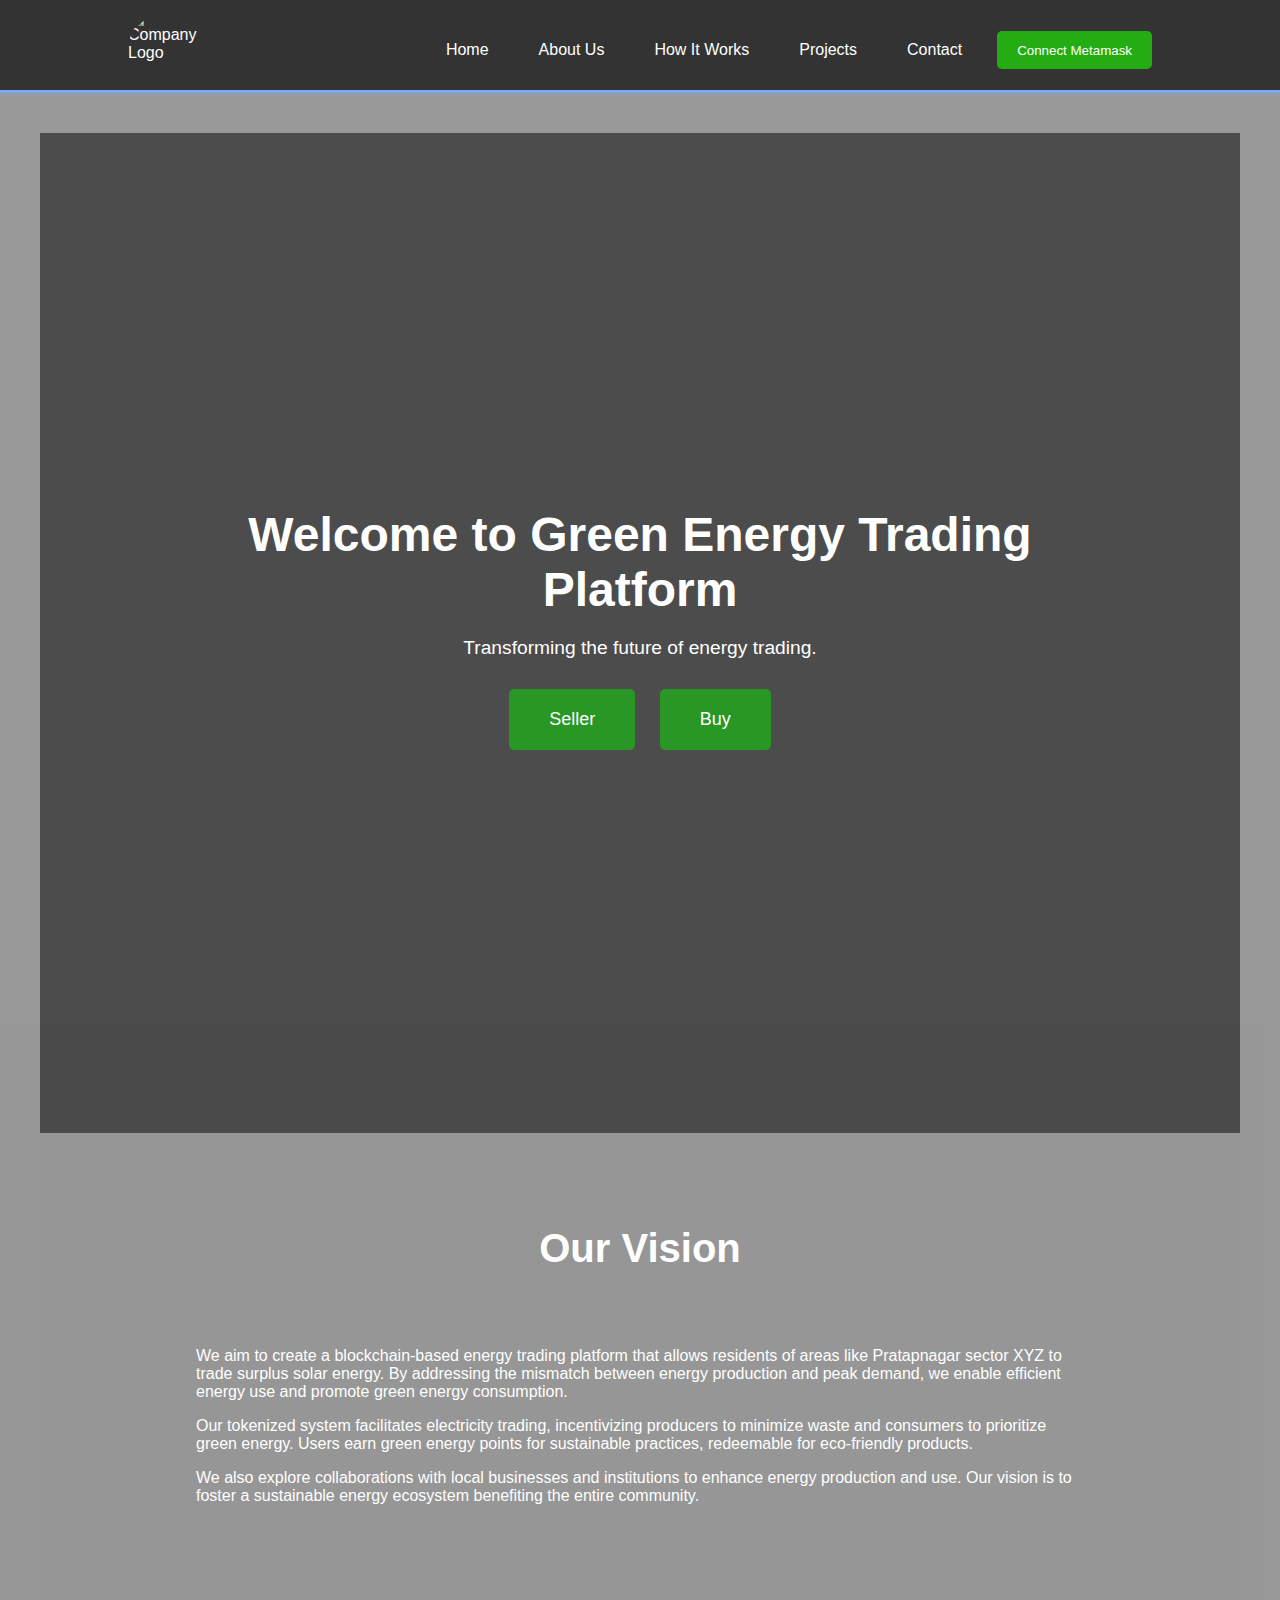
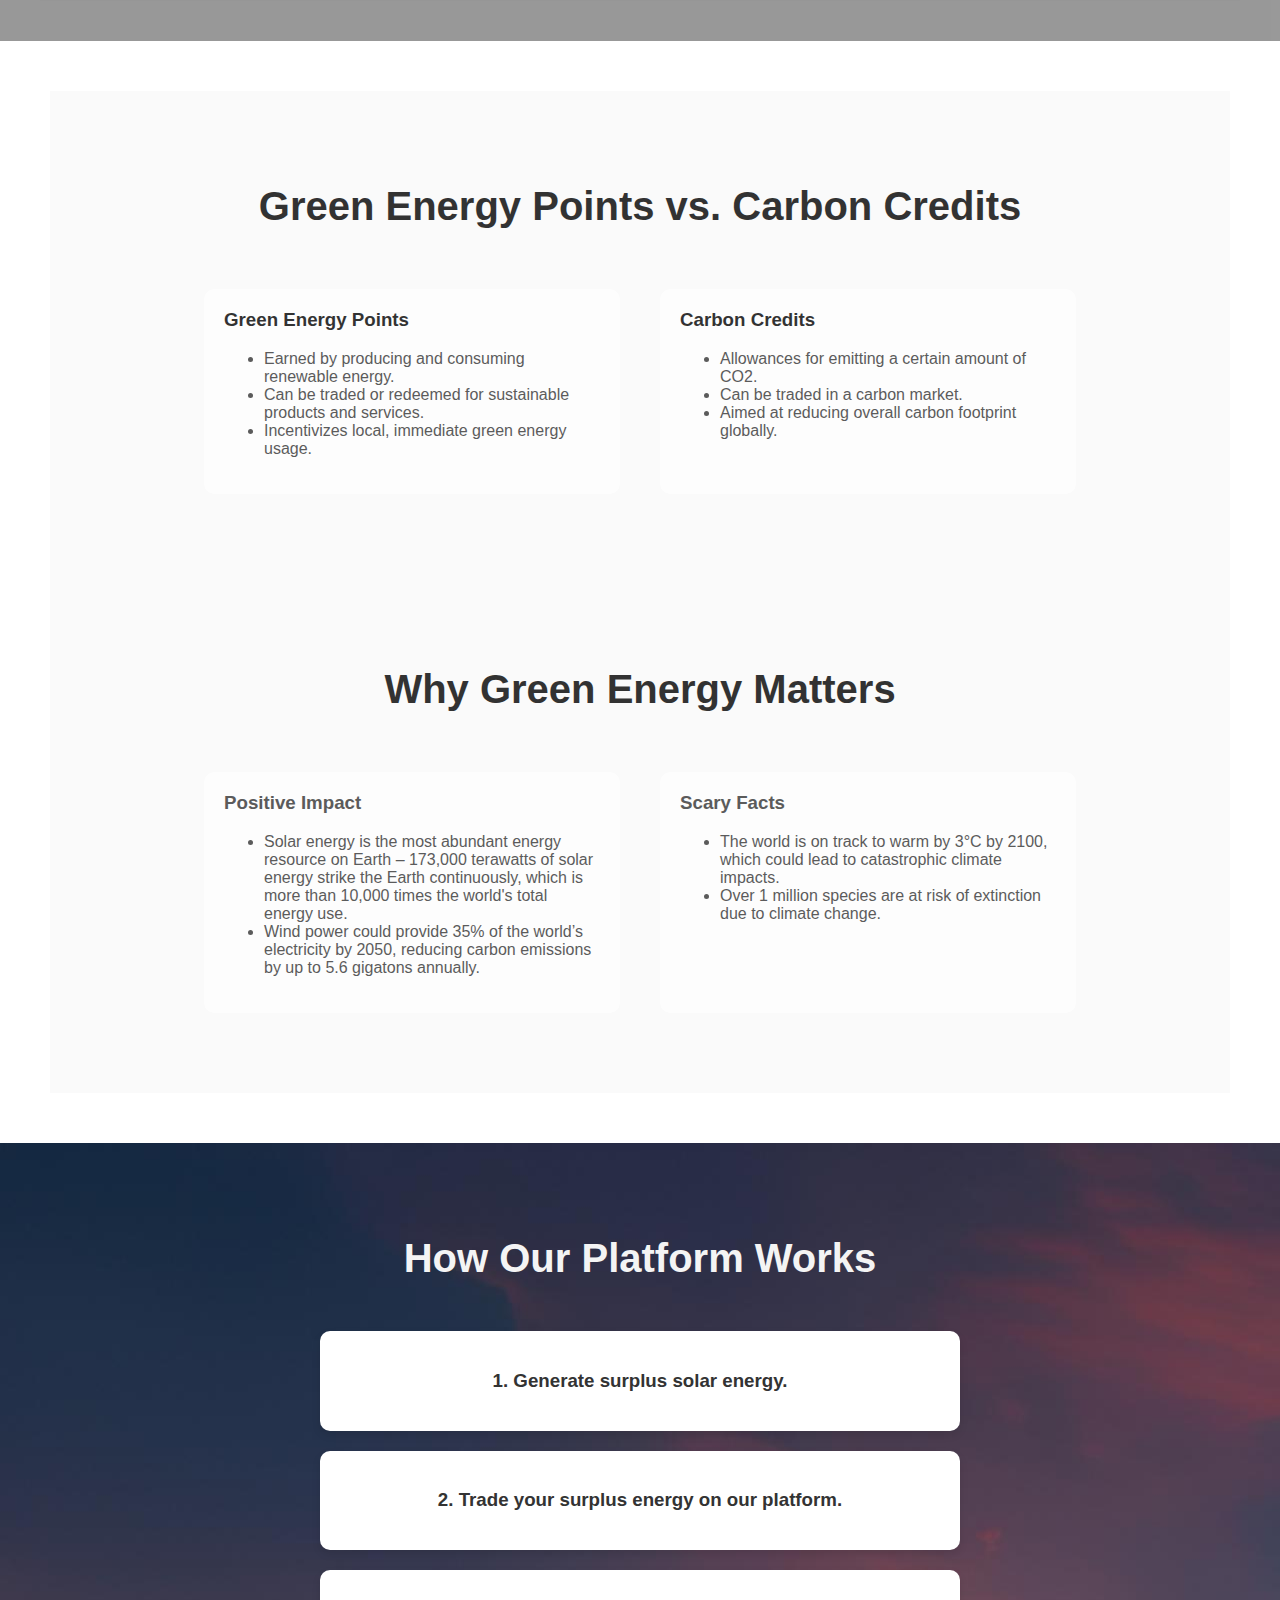
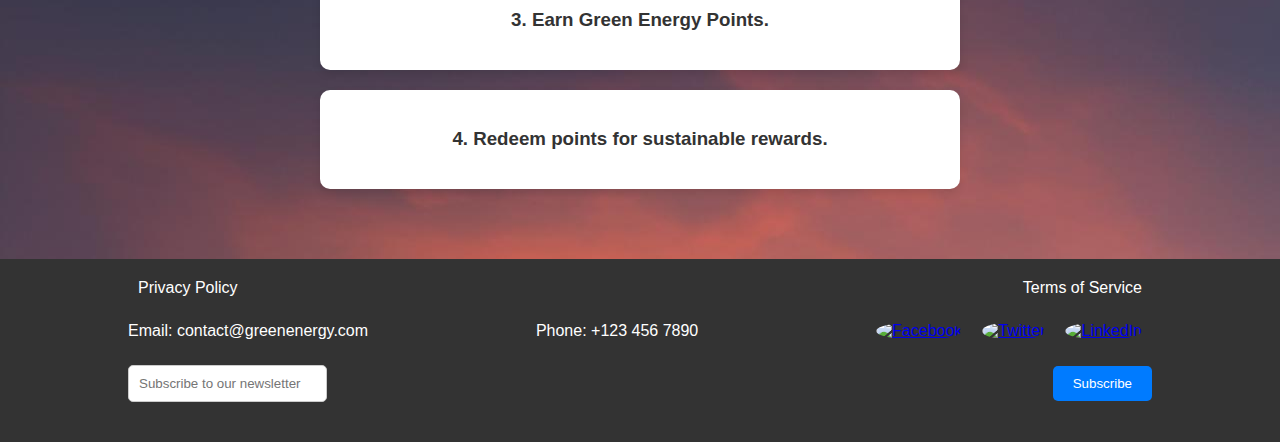
==== commit c1edec48: "Merge branch 'main' of https://github.com/drishangupta/REC-System-For-a-Microgrid-" ====
--- a/index.html
+++ b/index.html
@@ -187,7 +187,7 @@
                     <h3>2. Trade your surplus energy on our platform.</h3>
                 </div>
                 <div class="step">
-                    <h3>3. Earn Green Energy Points.</h3>
+                    <h3><B>3. Earn Green Energy Points.</B></h3>
                 </div>
                 <div class="step">
                     <h3>4. Redeem points for sustainable rewards.</h3>
--- a/styles.css
+++ b/styles.css
@@ -421,7 +421,7 @@
     background: #f9f9f9;
     padding: 60px 20px;
     text-align: center;
-    background:url(/Resources/HIW.jpg);
+    background:url(./Resources/HIW.jpg);
 }
 
 #how-it-works .steps {
@@ -719,7 +719,6 @@
 .newsletter button:hover {
     background-color: #0056b3;
 }
-<<<<<<< HEAD:Styles.css
 /* CSS for Listings Modal */
 #listingsModal {
     display: none;
@@ -777,5 +776,35 @@
 #listingsModal tbody tr:last-child td {
     border-bottom: none;
 }
-=======
->>>>>>> 5b480a7777a0942226c644a9f1b190037bdf4d9a:styles.css
+/* CSS for making buttons larger and centered */
+button#sellerButton,
+button.view-listings-button {
+    padding: 20px 40px;
+    font-size: 18px;
+    
+    background-color: #289723;
+    color: #fff;
+    border: none;
+    border-radius: 5px;
+    cursor: pointer;
+    transition: background-color 0.3s;
+}
+
+button#sellerButton:hover,
+button.view-listings-button:hover {
+    background-color: #575757;
+}
+
+/* Centering the buttons */
+#hero {
+    display: flex;
+    flex-direction: column;
+    align-items: center;
+    justify-content: center;
+    height: 100vh;
+    text-align: center;
+}
+
+#hero button {
+    margin: 10px;
+}
